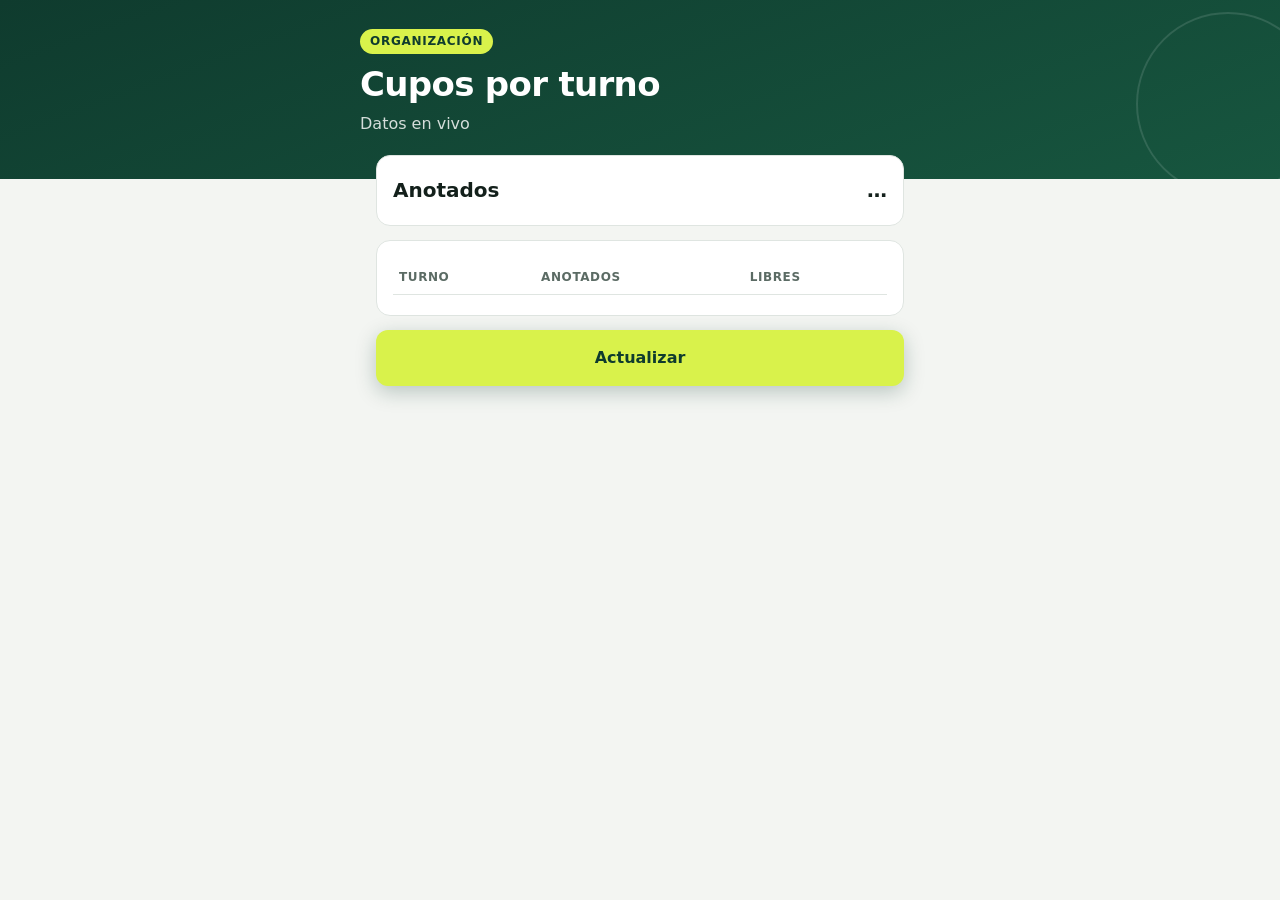
==== public/admin.html @ 3b598c86 "first commit" ====
<!doctype html>
<html lang="es">
  <head>
    <meta charset="utf-8" />
    <meta name="viewport" content="width=device-width, initial-scale=1" />
    <meta name="robots" content="noindex" />
    <title>Cupos Pádel</title>
    <link rel="stylesheet" href="styles.css" />
    <style>
      table { width: 100%; border-collapse: collapse; font-variant-numeric: tabular-nums; }
      th, td { padding: 8px 6px; border-bottom: 1px solid var(--line); text-align: left; }
      th { font-size: 12px; text-transform: uppercase; letter-spacing: 0.05em; color: var(--muted); }
      td.num { text-align: right; }
      tr.lleno td { color: var(--warn); font-weight: 600; }
      .total { display: flex; justify-content: space-between; font-size: 20px; font-weight: 700; }
      .fila-dia td { background: var(--bg); font-weight: 700; }
    </style>
  </head>
  <body>
    <header class="hero"><div class="hero-in"><span class="tag">Organización</span><h1>Cupos por turno</h1><p id="modo"></p></div></header>
    <main>
      <section class="card"><div class="total"><span>Anotados</span><span id="total">…</span></div></section>
      <section class="card"><table><thead><tr><th>Turno</th><th class="num">Anotados</th><th class="num">Libres</th></tr></thead><tbody id="filas"></tbody></table></section>
      <button class="btn-primario" id="actualizar">Actualizar</button>
    </main>
    <script type="module">
      import { DIAS } from './config.js';
      import { crearStore, turnoPorId } from './store.js';

      const store = await crearStore();
      document.getElementById('modo').textContent = store.demo ? 'Modo demo (datos de este navegador)' : 'Datos en vivo';

      async function cargar() {
        const oc = await store.leer();
        let total = 0, cupoTotal = 0, html = '';
        for (const d of DIAS) {
          html += `<tr class="fila-dia"><td colspan="3">${d.finde}º finde · ${d.nombre} ${d.fecha}</td></tr>`;
          for (const h of d.horarios) {
            const t = turnoPorId(`${d.id}-${h.hora.replace(':', '')}`);
            const n = oc[t.id] || 0;
            total += n; cupoTotal += t.cupo;
            html += `<tr class="${n >= t.cupo ? 'lleno' : ''}"><td>${t.hora} h</td><td class="num">${n}</td><td class="num">${t.cupo - n}</td></tr>`;
          }
        }
        document.getElementById('filas').innerHTML = html;
        document.getElementById('total').textContent = `${total} / ${cupoTotal}`;
      }

      document.getElementById('actualizar').onclick = cargar;
      cargar();
    </script>
  </body>
</html>
---- public/styles.css ----
:root {
  --bg: #f3f5f2;
  --card: #ffffff;
  --text: #13201b;
  --muted: #5b6b64;
  --line: #dfe5e1;
  --court: #0f3b2e;
  --court-2: #17563f;
  --ball: #d9f24b;
  --sel: #0f3b2e;
  --sel-text: #ffffff;
  --warn: #b4450f;
  --wa: #25d366;
  --wa-text: #06331a;
  --radius: 14px;
}

@media (prefers-color-scheme: dark) {
  :root {
    --bg: #0b1310;
    --card: #131e1a;
    --text: #e8efeb;
    --muted: #9aaba3;
    --line: #25352e;
    --sel: #d9f24b;
    --sel-text: #13201b;
    --warn: #ff9a62;
  }
}

* {
  box-sizing: border-box;
}

html {
  -webkit-text-size-adjust: 100%;
}

body {
  margin: 0;
  background: var(--bg);
  color: var(--text);
  font: 16px/1.45 Inter, system-ui, -apple-system, 'Segoe UI', Roboto, sans-serif;
}

button {
  font: inherit;
  color: inherit;
  cursor: pointer;
}

/* ── header ─────────────────────────────────────────── */

.hero {
  background: linear-gradient(160deg, var(--court) 0%, var(--court-2) 100%);
  color: #fff;
  padding: 28px 16px 44px;
  position: relative;
  overflow: hidden;
}

.hero::after {
  /* líneas de la cancha */
  content: '';
  position: absolute;
  inset: 12px -40px auto auto;
  width: 180px;
  height: 180px;
  border: 2px solid rgba(255, 255, 255, 0.12);
  border-radius: 50%;
}

.hero-in {
  max-width: 560px;
  margin: 0 auto;
  position: relative;
  z-index: 1;
}

.tag {
  display: inline-block;
  background: var(--ball);
  color: var(--court);
  font-weight: 700;
  font-size: 12px;
  letter-spacing: 0.06em;
  text-transform: uppercase;
  padding: 4px 10px;
  border-radius: 999px;
}

.hero h1 {
  font-size: clamp(26px, 7vw, 34px);
  line-height: 1.1;
  margin: 12px 0 8px;
  letter-spacing: -0.02em;
}

.hero p {
  margin: 0;
  color: rgba(255, 255, 255, 0.82);
}

/* ── layout ─────────────────────────────────────────── */

main {
  max-width: 560px;
  margin: -24px auto 0;
  padding: 0 16px 32px;
  position: relative;
}

main.con-barra {
  padding-bottom: 110px;
}

.cargando {
  background: var(--card);
  border-radius: var(--radius);
  padding: 24px;
  text-align: center;
  color: var(--muted);
}

.card {
  background: var(--card);
  border: 1px solid var(--line);
  border-radius: var(--radius);
  padding: 20px 16px;
  margin-bottom: 14px;
}

.card h2 {
  font-size: 18px;
  margin: 0 0 14px;
}

/* ── días ───────────────────────────────────────────── */

.finde + .finde {
  margin-top: 18px;
}

.finde h3 {
  font-size: 13px;
  font-weight: 600;
  text-transform: uppercase;
  letter-spacing: 0.05em;
  color: var(--muted);
  margin: 0 0 8px;
}

.finde h3 span {
  text-transform: none;
  letter-spacing: 0;
  font-weight: 500;
}

.dias {
  display: grid;
  grid-template-columns: repeat(3, 1fr);
  gap: 8px;
}

.dia,
.turno {
  background: var(--card);
  border: 1.5px solid var(--line);
  border-radius: 12px;
  text-align: left;
  transition: border-color 0.15s, background 0.15s, transform 0.1s;
}

.dia {
  display: flex;
  flex-direction: column;
  gap: 1px;
  padding: 10px;
  min-height: 78px;
}

.dia:active,
.turno:active {
  transform: scale(0.98);
}

.dia-nombre {
  font-weight: 700;
}

.dia-fecha {
  font-size: 14px;
  color: var(--muted);
}

.dia-libres {
  font-size: 12px;
  margin-top: auto;
  color: var(--muted);
}

.dia.sel,
.turno.sel {
  background: var(--sel);
  border-color: var(--sel);
  color: var(--sel-text);
}

.dia.sel .dia-fecha,
.dia.sel .dia-libres,
.turno.sel .turno-libres {
  color: inherit;
  opacity: 0.85;
}

.dia:disabled,
.turno:disabled {
  opacity: 0.45;
  cursor: not-allowed;
}

/* ── turnos ─────────────────────────────────────────── */

.turnos {
  scroll-margin-top: 16px;
}

.turno {
  display: grid;
  grid-template-columns: 1fr auto;
  align-items: center;
  gap: 8px 12px;
  width: 100%;
  padding: 14px;
  margin-bottom: 8px;
}

.turno-hora {
  font-size: 18px;
  font-weight: 700;
  font-variant-numeric: tabular-nums;
}

.turno-libres {
  font-size: 14px;
  color: var(--muted);
  font-weight: 500;
}

.turno-libres.pocos {
  color: var(--warn);
}

.barra {
  grid-column: 1 / -1;
  height: 5px;
  border-radius: 99px;
  background: var(--line);
  overflow: hidden;
}

.barra span {
  display: block;
  height: 100%;
  background: var(--court-2);
  border-radius: inherit;
}

.turno.sel .barra {
  background: rgba(127, 127, 127, 0.35);
}

.turno.sel .barra span {
  background: currentColor;
}

/* ── confirmar ──────────────────────────────────────── */

.confirmar {
  position: fixed;
  left: 0;
  right: 0;
  bottom: 0;
  padding: 12px 16px calc(12px + env(safe-area-inset-bottom));
  background: linear-gradient(to top, var(--bg) 70%, transparent);
  z-index: 5;
}

.btn-primario {
  display: block;
  width: 100%;
  max-width: 528px;
  margin: 0 auto;
  border: 0;
  border-radius: 12px;
  padding: 16px;
  font-weight: 700;
  font-size: 16px;
  background: var(--ball);
  color: var(--court);
  box-shadow: 0 6px 20px rgba(15, 59, 46, 0.25);
}

.btn-primario:disabled {
  opacity: 0.7;
}

/* ── listo ──────────────────────────────────────────── */

.listo {
  text-align: center;
  padding: 28px 18px;
}

.check {
  width: 56px;
  height: 56px;
  margin: 0 auto 10px;
  border-radius: 50%;
  display: grid;
  place-items: center;
  font-size: 28px;
  font-weight: 700;
  background: var(--ball);
  color: var(--court);
}

.listo h2 {
  font-size: 24px;
  margin-bottom: 6px;
}

.turno-grande {
  font-size: 18px;
  margin: 0 0 18px;
}

.turno-grande strong {
  font-size: 24px;
}

.paso {
  color: var(--muted);
  margin: 0 0 14px;
}

.btn-wa {
  display: flex;
  align-items: center;
  justify-content: center;
  gap: 10px;
  width: 100%;
  padding: 16px;
  border-radius: 12px;
  background: var(--wa);
  color: var(--wa-text);
  font-weight: 700;
  font-size: 17px;
  text-decoration: none;
}

.nota {
  font-size: 13px;
  color: var(--muted);
  margin: 14px 0 6px;
}

.btn-link {
  background: none;
  border: 0;
  padding: 8px;
  text-decoration: underline;
  color: var(--muted);
  font-size: 14px;
}

.aviso {
  background: var(--card);
  border: 1.5px dashed var(--warn);
  border-radius: var(--radius);
  padding: 12px 14px;
  margin-bottom: 14px;
  font-size: 14px;
}

.aviso .btn-link {
  padding: 0 0 0 4px;
}

.demo {
  text-align: center;
  font-size: 12px;
  color: var(--muted);
}

/* ── toast ──────────────────────────────────────────── */

#toast {
  position: fixed;
  left: 16px;
  right: 16px;
  top: 16px;
  max-width: 528px;
  margin: 0 auto;
  background: #2a1206;
  color: #fff;
  padding: 12px 14px;
  border-radius: 12px;
  font-size: 15px;
  z-index: 10;
  box-shadow: 0 8px 24px rgba(0, 0, 0, 0.3);
}

@media (min-width: 480px) {
  .dia {
    padding: 12px;
  }
}
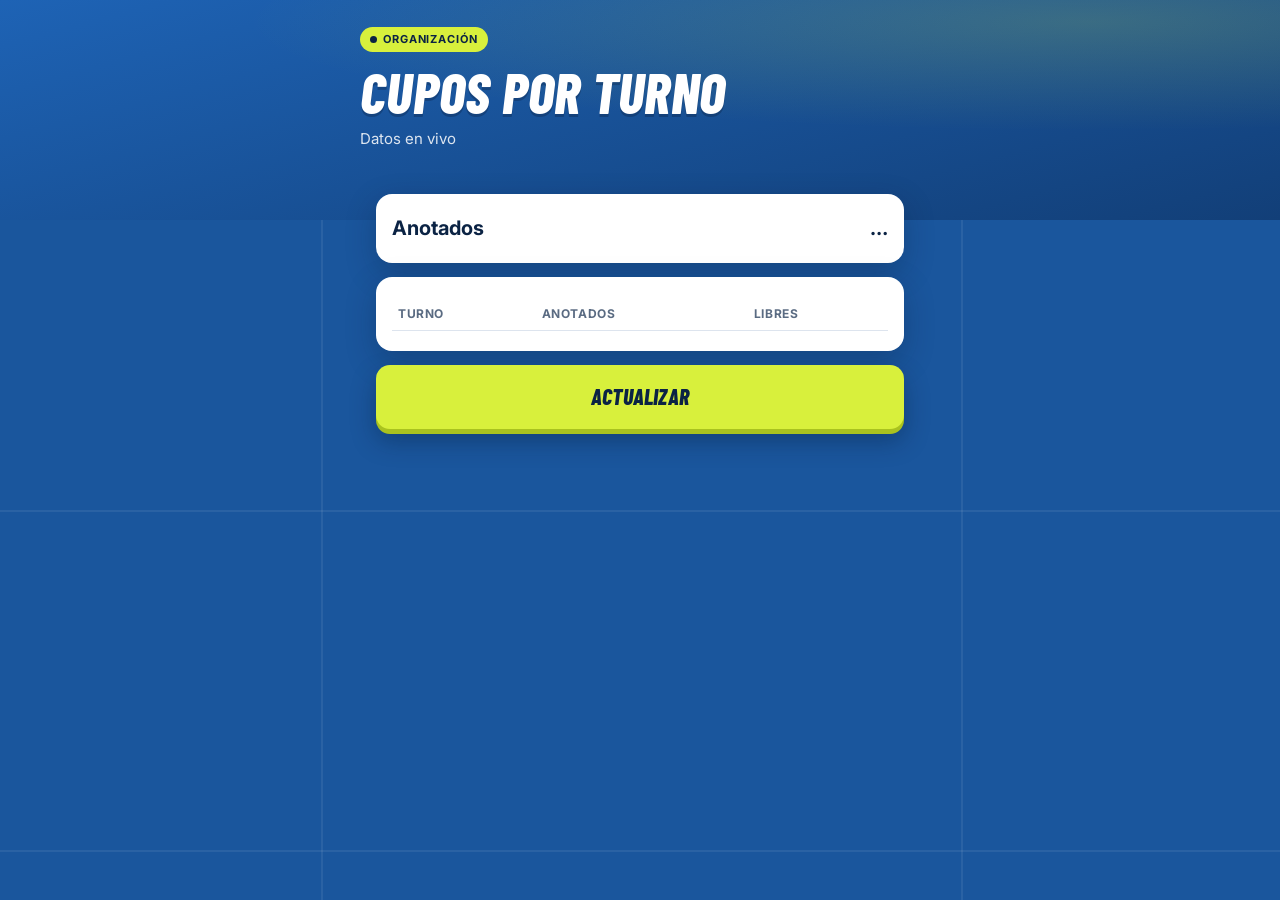
==== commit b6afa7bb: "design" ====
--- a/public/admin.html
+++ b/public/admin.html
@@ -5,6 +5,10 @@
     <meta name="viewport" content="width=device-width, initial-scale=1" />
     <meta name="robots" content="noindex" />
     <title>Cupos Pádel</title>
+    <link
+      href="https://fonts.googleapis.com/css2?family=Barlow+Condensed:ital,wght@1,700;1,800&family=Inter:wght@400;500;600;700&display=swap"
+      rel="stylesheet"
+    />
     <link rel="stylesheet" href="styles.css" />
     <style>
       table { width: 100%; border-collapse: collapse; font-variant-numeric: tabular-nums; }
@@ -17,7 +21,7 @@
     </style>
   </head>
   <body>
-    <header class="hero"><div class="hero-in"><span class="tag">Organización</span><h1>Cupos por turno</h1><p id="modo"></p></div></header>
+    <header class="hero"><div class="hero-in" style="min-height:0"><span class="tag">Organización</span><h1>Cupos por turno</h1><p id="modo"></p></div></header>
     <main>
       <section class="card"><div class="total"><span>Anotados</span><span id="total">…</span></div></section>
       <section class="card"><table><thead><tr><th>Turno</th><th class="num">Anotados</th><th class="num">Libres</th></tr></thead><tbody id="filas"></tbody></table></section>
--- a/public/styles.css
+++ b/public/styles.css
@@ -1,30 +1,36 @@
 :root {
-  --bg: #f3f5f2;
+  --court: #1e63b5;
+  --court-deep: #123f78;
+  --navy: #0b2344;
+  --ball: #d8f03c;
+  --bg: #1a569d;
+  --on-bg: rgba(255, 255, 255, 0.78);
   --card: #ffffff;
-  --text: #13201b;
-  --muted: #5b6b64;
-  --line: #dfe5e1;
-  --court: #0f3b2e;
-  --court-2: #17563f;
-  --ball: #d9f24b;
-  --sel: #0f3b2e;
-  --sel-text: #ffffff;
-  --warn: #b4450f;
+  --text: #0b2344;
+  --muted: #5a6b82;
+  --line: #dde4ee;
+  --chip: #f2f5f9;
+  --sel: #d8f03c;
+  --sel-text: #0b2344;
+  --warn: #c2410c;
   --wa: #25d366;
-  --wa-text: #06331a;
-  --radius: 14px;
+  --wa-text: #05321a;
+  --radius: 16px;
+  --display: 'Barlow Condensed', 'Arial Narrow', Impact, sans-serif;
 }
 
 @media (prefers-color-scheme: dark) {
   :root {
-    --bg: #0b1310;
-    --card: #131e1a;
-    --text: #e8efeb;
-    --muted: #9aaba3;
-    --line: #25352e;
-    --sel: #d9f24b;
-    --sel-text: #13201b;
-    --warn: #ff9a62;
+    --bg: #0c2242;
+    --court: #174f94;
+    --court-deep: #0a1c38;
+    --on-bg: rgba(255, 255, 255, 0.7);
+    --card: #11294b;
+    --text: #eef3fa;
+    --muted: #9fb2cc;
+    --line: #22406a;
+    --chip: #0d2140;
+    --warn: #ffa06b;
   }
 }
 
@@ -38,9 +44,16 @@
 
 body {
   margin: 0;
-  background: var(--bg);
   color: var(--text);
   font: 16px/1.45 Inter, system-ui, -apple-system, 'Segoe UI', Roboto, sans-serif;
+  background-color: var(--bg);
+  /* líneas de cancha tenues en todo el fondo */
+  background-image:
+    linear-gradient(rgba(255, 255, 255, 0.07) 2px, transparent 2px),
+    linear-gradient(90deg, rgba(255, 255, 255, 0.07) 2px, transparent 2px);
+  background-size: 100% 340px, 50% 100%;
+  background-position: 0 170px, calc(50% + 1px) 0;
+  min-height: 100vh;
 }
 
 button {
@@ -52,62 +65,141 @@
 /* ── header ─────────────────────────────────────────── */
 
 .hero {
-  background: linear-gradient(160deg, var(--court) 0%, var(--court-2) 100%);
-  color: #fff;
-  padding: 28px 16px 44px;
   position: relative;
   overflow: hidden;
-}
-
-.hero::after {
-  /* líneas de la cancha */
-  content: '';
+  color: #fff;
+  background:
+    radial-gradient(120% 90% at 85% 10%, rgba(216, 240, 60, 0.18), transparent 55%),
+    linear-gradient(165deg, var(--court) 0%, var(--court-deep) 100%);
+  padding: 26px 16px 70px;
+}
+
+.cancha {
   position: absolute;
-  inset: 12px -40px auto auto;
-  width: 180px;
-  height: 180px;
-  border: 2px solid rgba(255, 255, 255, 0.12);
-  border-radius: 50%;
+  inset: -40px -30% -40px auto;
+  width: 90%;
+  height: calc(100% + 80px);
+  color: rgba(255, 255, 255, 0.12);
+  transform: rotate(-8deg);
+  pointer-events: none;
 }
 
 .hero-in {
   max-width: 560px;
   margin: 0 auto;
   position: relative;
-  z-index: 1;
+  min-height: 200px;
+}
+
+.hero-texto {
+  position: relative;
+  z-index: 2;
+  max-width: 60%;
 }
 
 .tag {
-  display: inline-block;
+  display: inline-flex;
+  align-items: center;
+  gap: 6px;
   background: var(--ball);
-  color: var(--court);
+  color: var(--navy);
   font-weight: 700;
-  font-size: 12px;
-  letter-spacing: 0.06em;
+  font-size: 11px;
+  letter-spacing: 0.08em;
   text-transform: uppercase;
-  padding: 4px 10px;
+  padding: 5px 10px;
   border-radius: 999px;
 }
 
+.tag::before {
+  content: '';
+  width: 7px;
+  height: 7px;
+  border-radius: 50%;
+  background: var(--navy);
+  animation: latido 1.6s ease-in-out infinite;
+}
+
+@keyframes latido {
+  50% {
+    opacity: 0.25;
+  }
+}
+
 .hero h1 {
-  font-size: clamp(26px, 7vw, 34px);
-  line-height: 1.1;
-  margin: 12px 0 8px;
-  letter-spacing: -0.02em;
+  font-family: var(--display);
+  font-style: italic;
+  font-weight: 800;
+  text-transform: uppercase;
+  font-size: clamp(38px, 11vw, 56px);
+  line-height: 0.92;
+  letter-spacing: 0.005em;
+  margin: 14px 0 10px;
+  text-shadow: 0 3px 0 rgba(11, 35, 68, 0.35);
 }
 
 .hero p {
   margin: 0;
-  color: rgba(255, 255, 255, 0.82);
+  font-size: 15px;
+  color: rgba(255, 255, 255, 0.85);
+}
+
+.paleta {
+  position: absolute;
+  z-index: 1;
+  right: -12px;
+  top: 6px;
+  width: 136px;
+  transform: rotate(18deg);
+  filter: drop-shadow(10px 14px 0 rgba(8, 26, 52, 0.35));
+}
+
+.paleta .hueco {
+  fill: var(--court-deep);
+}
+
+.pelota {
+  position: absolute;
+  z-index: 2;
+  width: 42px;
+  right: 88px;
+  top: 212px;
+  filter: drop-shadow(4px 6px 0 rgba(8, 26, 52, 0.35));
+  animation: pique 2.4s cubic-bezier(0.5, 0, 0.5, 1) infinite;
+}
+
+@keyframes pique {
+  0%,
+  100% {
+    transform: translateY(0) rotate(0);
+  }
+  50% {
+    transform: translateY(-16px) rotate(40deg);
+  }
+}
+
+/* la red, separando el header del contenido */
+.red {
+  position: absolute;
+  left: 0;
+  right: 0;
+  bottom: 30px;
+  height: 22px;
+  border-top: 4px solid #fff;
+  background:
+    repeating-linear-gradient(90deg, rgba(255, 255, 255, 0.35) 0 1px, transparent 1px 8px),
+    repeating-linear-gradient(0deg, rgba(255, 255, 255, 0.35) 0 1px, transparent 1px 8px);
+  opacity: 0.8;
 }
 
 /* ── layout ─────────────────────────────────────────── */
 
 main {
   max-width: 560px;
-  margin: -24px auto 0;
+  margin: -26px auto 0;
   padding: 0 16px 32px;
   position: relative;
+  z-index: 3;
 }
 
 main.con-barra {
@@ -115,24 +207,64 @@
 }
 
 .cargando {
+  display: flex;
+  align-items: center;
+  justify-content: center;
+  gap: 12px;
   background: var(--card);
   border-radius: var(--radius);
-  padding: 24px;
-  text-align: center;
-  color: var(--muted);
+  padding: 26px;
+  color: var(--muted);
+}
+
+.bote {
+  width: 18px;
+  height: 18px;
+  border-radius: 50%;
+  background: var(--ball);
+  box-shadow: inset -3px -3px 0 rgba(0, 0, 0, 0.12);
+  animation: bote 0.6s cubic-bezier(0.5, 0, 0.5, 1) infinite alternate;
+}
+
+@keyframes bote {
+  to {
+    transform: translateY(-10px);
+  }
 }
 
 .card {
   background: var(--card);
-  border: 1px solid var(--line);
   border-radius: var(--radius);
   padding: 20px 16px;
   margin-bottom: 14px;
+  box-shadow: 0 10px 30px rgba(6, 22, 48, 0.25);
 }
 
 .card h2 {
-  font-size: 18px;
-  margin: 0 0 14px;
+  font-family: var(--display);
+  font-style: italic;
+  font-weight: 700;
+  text-transform: uppercase;
+  font-size: 24px;
+  line-height: 1;
+  letter-spacing: 0.01em;
+  margin: 0 0 16px;
+  display: flex;
+  align-items: center;
+  gap: 10px;
+}
+
+.num-paso {
+  display: inline-grid;
+  place-items: center;
+  width: 26px;
+  height: 26px;
+  border-radius: 50%;
+  background: var(--ball);
+  color: var(--navy);
+  font-size: 17px;
+  font-style: normal;
+  flex: none;
 }
 
 /* ── días ───────────────────────────────────────────── */
@@ -142,10 +274,10 @@
 }
 
 .finde h3 {
-  font-size: 13px;
-  font-weight: 600;
+  font-size: 12px;
+  font-weight: 700;
   text-transform: uppercase;
-  letter-spacing: 0.05em;
+  letter-spacing: 0.07em;
   color: var(--muted);
   margin: 0 0 8px;
 }
@@ -164,11 +296,16 @@
 
 .dia,
 .turno {
-  background: var(--card);
-  border: 1.5px solid var(--line);
+  background: var(--chip);
+  border: 2px solid transparent;
   border-radius: 12px;
   text-align: left;
   transition: border-color 0.15s, background 0.15s, transform 0.1s;
+}
+
+.dia:hover:not(:disabled),
+.turno:hover:not(:disabled) {
+  border-color: var(--court);
 }
 
 .dia {
@@ -176,16 +313,21 @@
   flex-direction: column;
   gap: 1px;
   padding: 10px;
-  min-height: 78px;
+  min-height: 80px;
 }
 
 .dia:active,
 .turno:active {
-  transform: scale(0.98);
+  transform: scale(0.97);
 }
 
 .dia-nombre {
+  font-family: var(--display);
+  font-style: italic;
   font-weight: 700;
+  text-transform: uppercase;
+  font-size: 19px;
+  line-height: 1.05;
 }
 
 .dia-fecha {
@@ -196,6 +338,7 @@
 .dia-libres {
   font-size: 12px;
   margin-top: auto;
+  padding-top: 4px;
   color: var(--muted);
 }
 
@@ -204,13 +347,14 @@
   background: var(--sel);
   border-color: var(--sel);
   color: var(--sel-text);
+  box-shadow: 0 6px 16px rgba(216, 240, 60, 0.35);
 }
 
 .dia.sel .dia-fecha,
 .dia.sel .dia-libres,
 .turno.sel .turno-libres {
   color: inherit;
-  opacity: 0.85;
+  opacity: 0.8;
 }
 
 .dia:disabled,
@@ -236,15 +380,18 @@
 }
 
 .turno-hora {
-  font-size: 18px;
+  font-family: var(--display);
+  font-style: italic;
   font-weight: 700;
+  font-size: 26px;
+  line-height: 1;
   font-variant-numeric: tabular-nums;
 }
 
 .turno-libres {
   font-size: 14px;
   color: var(--muted);
-  font-weight: 500;
+  font-weight: 600;
 }
 
 .turno-libres.pocos {
@@ -253,7 +400,7 @@
 
 .barra {
   grid-column: 1 / -1;
-  height: 5px;
+  height: 6px;
   border-radius: 99px;
   background: var(--line);
   overflow: hidden;
@@ -262,16 +409,16 @@
 .barra span {
   display: block;
   height: 100%;
-  background: var(--court-2);
+  background: var(--court);
   border-radius: inherit;
 }
 
 .turno.sel .barra {
-  background: rgba(127, 127, 127, 0.35);
+  background: rgba(11, 35, 68, 0.15);
 }
 
 .turno.sel .barra span {
-  background: currentColor;
+  background: var(--navy);
 }
 
 /* ── confirmar ──────────────────────────────────────── */
@@ -281,8 +428,8 @@
   left: 0;
   right: 0;
   bottom: 0;
-  padding: 12px 16px calc(12px + env(safe-area-inset-bottom));
-  background: linear-gradient(to top, var(--bg) 70%, transparent);
+  padding: 14px 16px calc(14px + env(safe-area-inset-bottom));
+  background: linear-gradient(to top, var(--court-deep) 55%, transparent);
   z-index: 5;
 }
 
@@ -292,51 +439,69 @@
   max-width: 528px;
   margin: 0 auto;
   border: 0;
-  border-radius: 12px;
+  border-radius: 14px;
   padding: 16px;
-  font-weight: 700;
-  font-size: 16px;
+  font-family: var(--display);
+  font-style: italic;
+  font-weight: 800;
+  text-transform: uppercase;
+  font-size: 22px;
+  letter-spacing: 0.01em;
   background: var(--ball);
-  color: var(--court);
-  box-shadow: 0 6px 20px rgba(15, 59, 46, 0.25);
+  color: var(--navy);
+  box-shadow: 0 5px 0 #a9c21f, 0 12px 24px rgba(6, 22, 48, 0.35);
+  transition: transform 0.1s, box-shadow 0.1s;
+}
+
+.btn-primario:active:not(:disabled) {
+  transform: translateY(4px);
+  box-shadow: 0 1px 0 #a9c21f, 0 6px 14px rgba(6, 22, 48, 0.35);
 }
 
 .btn-primario:disabled {
-  opacity: 0.7;
+  opacity: 0.75;
 }
 
 /* ── listo ──────────────────────────────────────────── */
 
 .listo {
   text-align: center;
-  padding: 28px 18px;
-}
-
-.check {
-  width: 56px;
-  height: 56px;
-  margin: 0 auto 10px;
-  border-radius: 50%;
-  display: grid;
-  place-items: center;
-  font-size: 28px;
-  font-weight: 700;
-  background: var(--ball);
-  color: var(--court);
+  padding: 30px 18px 22px;
+}
+
+.listo .pelota-ok {
+  width: 72px;
+  height: 72px;
+  margin: 0 auto 12px;
+  display: block;
+  animation: entra 0.6s cubic-bezier(0.3, 1.6, 0.6, 1) both;
+}
+
+@keyframes entra {
+  from {
+    transform: translateY(-40px) scale(0.6);
+    opacity: 0;
+  }
 }
 
 .listo h2 {
-  font-size: 24px;
-  margin-bottom: 6px;
+  justify-content: center;
+  font-size: 34px;
+  margin-bottom: 8px;
 }
 
 .turno-grande {
-  font-size: 18px;
-  margin: 0 0 18px;
+  margin: 0 0 20px;
+  font-size: 17px;
 }
 
 .turno-grande strong {
-  font-size: 24px;
+  display: block;
+  font-family: var(--display);
+  font-style: italic;
+  font-weight: 800;
+  font-size: 40px;
+  line-height: 1.05;
 }
 
 .paso {
@@ -351,18 +516,24 @@
   gap: 10px;
   width: 100%;
   padding: 16px;
-  border-radius: 12px;
+  border-radius: 14px;
   background: var(--wa);
   color: var(--wa-text);
   font-weight: 700;
   font-size: 17px;
   text-decoration: none;
+  box-shadow: 0 5px 0 #179c4a;
+}
+
+.btn-wa:active {
+  transform: translateY(4px);
+  box-shadow: 0 1px 0 #179c4a;
 }
 
 .nota {
   font-size: 13px;
   color: var(--muted);
-  margin: 14px 0 6px;
+  margin: 16px 0 6px;
 }
 
 .btn-link {
@@ -374,13 +545,61 @@
   font-size: 14px;
 }
 
+.acciones-listo {
+  display: flex;
+  justify-content: center;
+  gap: 8px 18px;
+  flex-wrap: wrap;
+}
+
+.baja-confirmar {
+  margin-top: 10px;
+  padding: 14px;
+  border-radius: 12px;
+  background: var(--chip);
+  border: 2px dashed var(--warn);
+  font-size: 14px;
+}
+
+.baja-confirmar p {
+  margin: 0 0 12px;
+}
+
+.baja-botones {
+  display: flex;
+  flex-direction: column;
+  align-items: center;
+  gap: 4px;
+}
+
+.btn-baja {
+  width: 100%;
+  border: 0;
+  border-radius: 12px;
+  padding: 12px;
+  font-weight: 700;
+  background: var(--warn);
+  color: #fff;
+}
+
+@media (prefers-color-scheme: dark) {
+  .btn-baja {
+    color: #2a0f00;
+  }
+}
+
+.btn-baja:disabled {
+  opacity: 0.7;
+}
+
 .aviso {
   background: var(--card);
-  border: 1.5px dashed var(--warn);
+  border-left: 5px solid var(--ball);
   border-radius: var(--radius);
   padding: 12px 14px;
   margin-bottom: 14px;
   font-size: 14px;
+  box-shadow: 0 10px 30px rgba(6, 22, 48, 0.25);
 }
 
 .aviso .btn-link {
@@ -390,7 +609,7 @@
 .demo {
   text-align: center;
   font-size: 12px;
-  color: var(--muted);
+  color: var(--on-bg);
 }
 
 /* ── toast ──────────────────────────────────────────── */
@@ -402,17 +621,34 @@
   top: 16px;
   max-width: 528px;
   margin: 0 auto;
-  background: #2a1206;
+  background: var(--navy);
   color: #fff;
+  border-left: 5px solid var(--ball);
   padding: 12px 14px;
   border-radius: 12px;
   font-size: 15px;
   z-index: 10;
-  box-shadow: 0 8px 24px rgba(0, 0, 0, 0.3);
-}
+  box-shadow: 0 8px 24px rgba(0, 0, 0, 0.35);
+}
+
+/* ── pantallas más anchas ───────────────────────────── */
 
 @media (min-width: 480px) {
   .dia {
     padding: 12px;
   }
-}
+  .paleta {
+    width: 180px;
+    right: -10px;
+  }
+  .pelota {
+    right: 150px;
+  }
+}
+
+@media (prefers-reduced-motion: reduce) {
+  *,
+  *::before {
+    animation: none !important;
+  }
+}
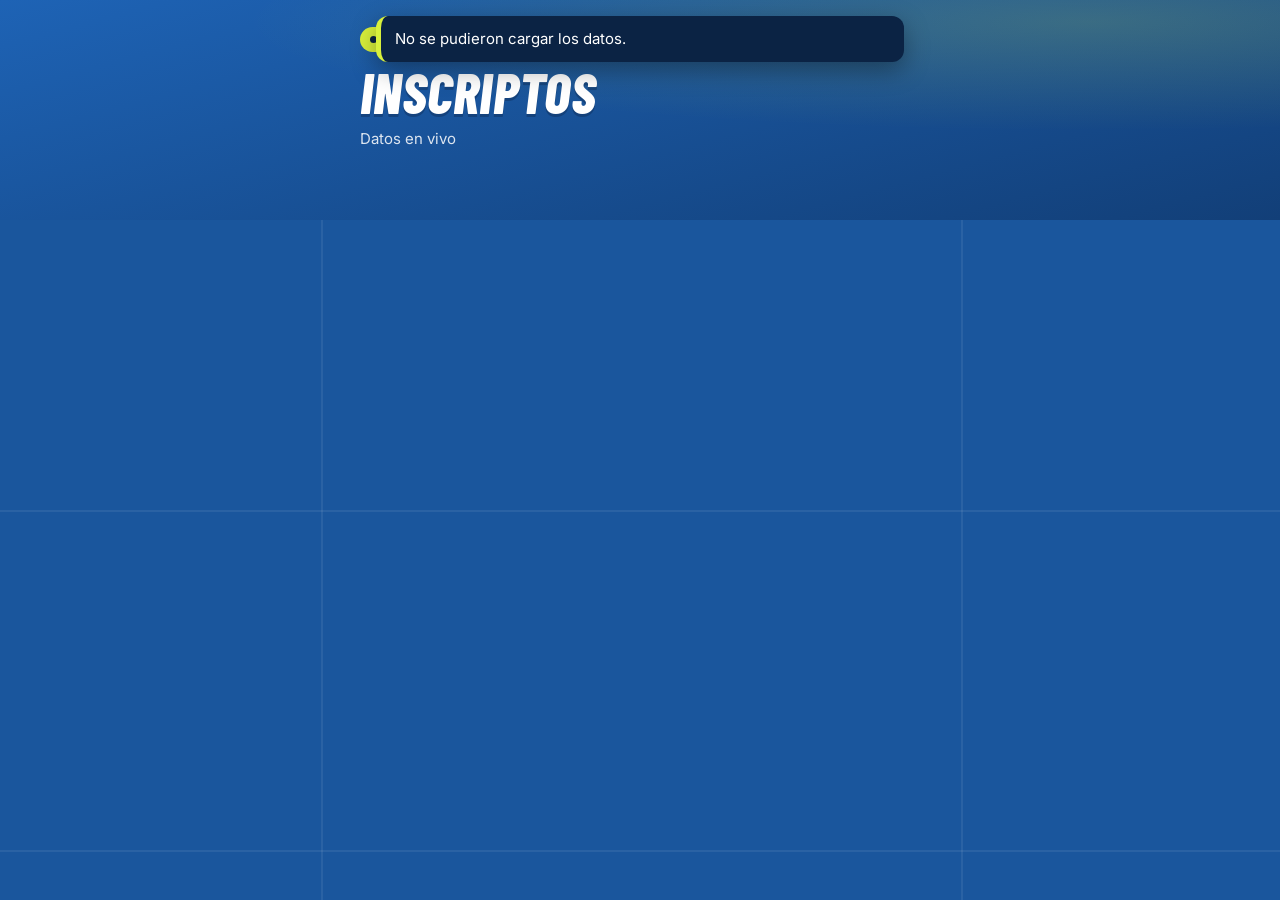
==== commit 6dc94089: "mas personas" ====
--- a/public/admin.html
+++ b/public/admin.html
@@ -4,53 +4,164 @@
     <meta charset="utf-8" />
     <meta name="viewport" content="width=device-width, initial-scale=1" />
     <meta name="robots" content="noindex" />
-    <title>Cupos Pádel</title>
+    <title>Inscriptos Pádel</title>
     <link
       href="https://fonts.googleapis.com/css2?family=Barlow+Condensed:ital,wght@1,700;1,800&family=Inter:wght@400;500;600;700&display=swap"
       rel="stylesheet"
     />
     <link rel="stylesheet" href="styles.css" />
     <style>
-      table { width: 100%; border-collapse: collapse; font-variant-numeric: tabular-nums; }
-      th, td { padding: 8px 6px; border-bottom: 1px solid var(--line); text-align: left; }
-      th { font-size: 12px; text-transform: uppercase; letter-spacing: 0.05em; color: var(--muted); }
-      td.num { text-align: right; }
-      tr.lleno td { color: var(--warn); font-weight: 600; }
-      .total { display: flex; justify-content: space-between; font-size: 20px; font-weight: 700; }
-      .fila-dia td { background: var(--bg); font-weight: 700; }
+      main { max-width: 720px; }
+      .total { display: flex; justify-content: space-between; align-items: baseline; font-size: 20px; font-weight: 700; }
+      .total small { font-size: 13px; font-weight: 500; color: var(--muted); }
+      .dia-admin h3 { font-family: var(--display); font-style: italic; text-transform: uppercase; font-size: 22px; margin: 0 0 10px; }
+      .turno-admin { border-top: 1px solid var(--line); padding: 10px 0; }
+      .turno-admin summary { display: flex; justify-content: space-between; gap: 12px; cursor: pointer; font-weight: 600; list-style: none; }
+      .turno-admin summary::-webkit-details-marker { display: none; }
+      .turno-admin summary::before { content: '▸'; color: var(--muted); margin-right: 6px; }
+      .turno-admin[open] summary::before { content: '▾'; }
+      .turno-admin summary .hora { flex: 1; }
+      .turno-admin.lleno summary .cuenta { color: var(--warn); }
+      table { width: 100%; border-collapse: collapse; margin-top: 8px; font-size: 14px; }
+      td { padding: 6px 4px; border-bottom: 1px solid var(--line); vertical-align: top; }
+      td.num { text-align: right; white-space: nowrap; }
+      td a { color: inherit; }
+      .vacio { color: var(--muted); font-size: 14px; margin: 6px 0 0; }
+      .acciones { display: flex; gap: 10px; }
+      .acciones .btn-primario { font-size: 18px; padding: 12px; }
+      .btn-sec { flex: 1; border: 2px solid var(--ball); background: transparent; color: #fff; border-radius: 14px; font-weight: 700; }
+      #login .campo { margin-bottom: 12px; }
     </style>
   </head>
   <body>
-    <header class="hero"><div class="hero-in" style="min-height:0"><span class="tag">Organización</span><h1>Cupos por turno</h1><p id="modo"></p></div></header>
+    <header class="hero">
+      <div class="hero-in" style="min-height: 0">
+        <span class="tag">Organización</span>
+        <h1>Inscriptos</h1>
+        <p id="modo"></p>
+      </div>
+    </header>
+
     <main>
-      <section class="card"><div class="total"><span>Anotados</span><span id="total">…</span></div></section>
-      <section class="card"><table><thead><tr><th>Turno</th><th class="num">Anotados</th><th class="num">Libres</th></tr></thead><tbody id="filas"></tbody></table></section>
-      <button class="btn-primario" id="actualizar">Actualizar</button>
+      <form id="login" class="card" hidden>
+        <h2>Clave de organización</h2>
+        <label class="campo">
+          <span>Clave</span>
+          <input name="clave" type="password" autocomplete="current-password" required />
+        </label>
+        <button class="btn-primario">Entrar</button>
+      </form>
+
+      <div id="panel" hidden>
+        <section class="card">
+          <div class="total"><span>Personas anotadas</span><span id="total">…</span></div>
+          <div class="total"><small>Inscripciones (una por celular)</small><small id="inscripciones"></small></div>
+        </section>
+        <div id="dias"></div>
+        <div class="acciones">
+          <button class="btn-primario" id="actualizar">Actualizar</button>
+          <button class="btn-sec" id="csv">Descargar Excel (CSV)</button>
+        </div>
+      </div>
     </main>
+
+    <div id="toast" role="alert" hidden></div>
+
     <script type="module">
       import { DIAS } from './config.js';
-      import { crearStore, turnoPorId } from './store.js';
+      import { crearStore, turnoPorId, ClaveError } from './store.js';
+
+      const KEY_CLAVE = 'padel-admin-clave';
+      const $ = (id) => document.getElementById(id);
+      const esc = (s) => String(s).replace(/[&<>"']/g, (c) => ({ '&': '&amp;', '<': '&lt;', '>': '&gt;', '"': '&quot;', "'": '&#39;' })[c]);
+      const leerClave = () => { try { return sessionStorage.getItem(KEY_CLAVE) || ''; } catch { return ''; } };
+      const guardarClave = (c) => { try { c ? sessionStorage.setItem(KEY_CLAVE, c) : sessionStorage.removeItem(KEY_CLAVE); } catch {} };
+
+      function toast(msg) {
+        $('toast').textContent = msg;
+        $('toast').hidden = false;
+        clearTimeout(toast.t);
+        toast.t = setTimeout(() => ($('toast').hidden = true), 4000);
+      }
 
       const store = await crearStore();
-      document.getElementById('modo').textContent = store.demo ? 'Modo demo (datos de este navegador)' : 'Datos en vivo';
+      $('modo').textContent = store.demo ? 'Modo demo (datos de este navegador)' : 'Datos en vivo';
+      let clave = leerClave();
+      let lista = [];
+
+      function render(ocupados) {
+        const porTurno = {};
+        for (const i of lista) (porTurno[i.turno] ||= []).push(i);
+
+        let total = 0, cupoTotal = 0;
+        $('dias').innerHTML = DIAS.map((d) => {
+          const turnos = d.horarios.map((h) => {
+            const t = turnoPorId(`${d.id}-${h.hora.replace(':', '')}`);
+            const n = ocupados[t.id] || 0;
+            const gente = porTurno[t.id] || [];
+            total += n; cupoTotal += t.cupo;
+            const filas = gente.map((i) => `<tr>
+                <td>${esc(i.nombre)}</td>
+                <td><a href="https://wa.me/${esc(i.telefono.replace(/\D/g, ''))}" target="_blank" rel="noopener">${esc(i.telefono)}</a></td>
+                <td class="num">${i.personas === 1 ? 'solo' : `+${i.personas - 1}`}</td>
+              </tr>`).join('');
+            return `<details class="turno-admin ${n >= t.cupo ? 'lleno' : ''}">
+                <summary><span class="hora">${t.hora} h</span><span class="cuenta">${n} / ${t.cupo}</span></summary>
+                ${gente.length ? `<table>${filas}</table>` : '<p class="vacio">Nadie anotado todavía.</p>'}
+              </details>`;
+          }).join('');
+          return `<section class="card dia-admin"><h3>${d.finde}º finde · ${d.nombre} ${d.fecha}</h3>${turnos}</section>`;
+        }).join('');
+
+        $('total').textContent = `${total} / ${cupoTotal}`;
+        $('inscripciones').textContent = lista.length;
+      }
 
       async function cargar() {
-        const oc = await store.leer();
-        let total = 0, cupoTotal = 0, html = '';
-        for (const d of DIAS) {
-          html += `<tr class="fila-dia"><td colspan="3">${d.finde}º finde · ${d.nombre} ${d.fecha}</td></tr>`;
-          for (const h of d.horarios) {
-            const t = turnoPorId(`${d.id}-${h.hora.replace(':', '')}`);
-            const n = oc[t.id] || 0;
-            total += n; cupoTotal += t.cupo;
-            html += `<tr class="${n >= t.cupo ? 'lleno' : ''}"><td>${t.hora} h</td><td class="num">${n}</td><td class="num">${t.cupo - n}</td></tr>`;
+        try {
+          const [ocupados, inscriptos] = await Promise.all([store.leer(), store.inscriptos(clave)]);
+          lista = inscriptos;
+          guardarClave(clave);
+          $('login').hidden = true;
+          $('panel').hidden = false;
+          render(ocupados);
+        } catch (e) {
+          if (e instanceof ClaveError) {
+            guardarClave('');
+            $('panel').hidden = true;
+            $('login').hidden = false;
+            if (clave) toast('Clave incorrecta.');
+          } else {
+            console.error(e);
+            toast('No se pudieron cargar los datos.');
           }
         }
-        document.getElementById('filas').innerHTML = html;
-        document.getElementById('total').textContent = `${total} / ${cupoTotal}`;
       }
 
-      document.getElementById('actualizar').onclick = cargar;
+      function descargarCSV() {
+        const col = (v) => `"${String(v).replace(/"/g, '""')}"`;
+        const filas = [['Día', 'Fecha', 'Hora', 'Nombre', 'Celular', 'Personas', 'Anotado']];
+        for (const i of lista) {
+          const t = turnoPorId(i.turno);
+          filas.push([t?.dia.nombre ?? '', t?.dia.id ?? '', t?.hora ?? i.turno, i.nombre, i.telefono, i.personas, i.creada]);
+        }
+        // BOM + ; para que Excel en español lo abra bien
+        const csv = '﻿' + filas.map((f) => f.map(col).join(';')).join('\r\n');
+        const a = document.createElement('a');
+        a.href = URL.createObjectURL(new Blob([csv], { type: 'text/csv;charset=utf-8' }));
+        a.download = `inscriptos-padel-${new Date().toISOString().slice(0, 10)}.csv`;
+        a.click();
+        URL.revokeObjectURL(a.href);
+      }
+
+      $('login').addEventListener('submit', (ev) => {
+        ev.preventDefault();
+        clave = new FormData(ev.target).get('clave');
+        cargar();
+      });
+      $('actualizar').onclick = cargar;
+      $('csv').onclick = descargarCSV;
+
       cargar();
     </script>
   </body>
--- a/public/styles.css
+++ b/public/styles.css
@@ -421,6 +421,124 @@
   background: var(--navy);
 }
 
+/* ── datos ──────────────────────────────────────────── */
+
+.datos {
+  scroll-margin-top: 16px;
+}
+
+.campo {
+  display: block;
+  margin-bottom: 16px;
+}
+
+.campo > span {
+  display: block;
+  font-size: 14px;
+  font-weight: 600;
+  margin-bottom: 6px;
+}
+
+.campo input {
+  width: 100%;
+  font: inherit;
+  font-size: 17px; /* ≥16px para que iPhone no haga zoom */
+  color: var(--text);
+  background: var(--chip);
+  border: 2px solid transparent;
+  border-radius: 12px;
+  padding: 12px 14px;
+  outline: none;
+  transition: border-color 0.15s;
+}
+
+.campo input::placeholder {
+  color: var(--muted);
+  opacity: 0.7;
+}
+
+.campo input:focus {
+  border-color: var(--court);
+}
+
+.campo input[aria-invalid='true'] {
+  border-color: var(--warn);
+}
+
+.campo small {
+  display: block;
+  margin-top: 6px;
+  font-size: 12px;
+  color: var(--muted);
+}
+
+.opciones {
+  display: grid;
+  grid-template-columns: repeat(3, 1fr);
+  gap: 8px;
+}
+
+.opcion {
+  display: flex;
+  flex-direction: column;
+  align-items: center;
+  gap: 2px;
+  padding: 10px 6px;
+  background: var(--chip);
+  border: 2px solid transparent;
+  border-radius: 12px;
+  transition: border-color 0.15s, background 0.15s, transform 0.1s;
+}
+
+.opcion:hover:not(:disabled) {
+  border-color: var(--court);
+}
+
+.opcion:active {
+  transform: scale(0.97);
+}
+
+.opcion.sel {
+  background: var(--sel);
+  border-color: var(--sel);
+  color: var(--sel-text);
+}
+
+.opcion:disabled {
+  opacity: 0.4;
+  cursor: not-allowed;
+}
+
+.opcion-num {
+  font-family: var(--display);
+  font-style: italic;
+  font-weight: 700;
+  text-transform: uppercase;
+  font-size: 22px;
+  line-height: 1;
+}
+
+.opcion-txt {
+  font-size: 12px;
+  opacity: 0.8;
+}
+
+.privacidad {
+  margin: 0;
+  font-size: 12px;
+  color: var(--muted);
+}
+
+.reserva-de {
+  margin: -8px 0 16px;
+  font-size: 14px;
+  color: var(--muted);
+}
+
+.reserva-de b {
+  color: var(--text);
+}
+
 /* ── confirmar ──────────────────────────────────────── */
 
 .confirmar {
